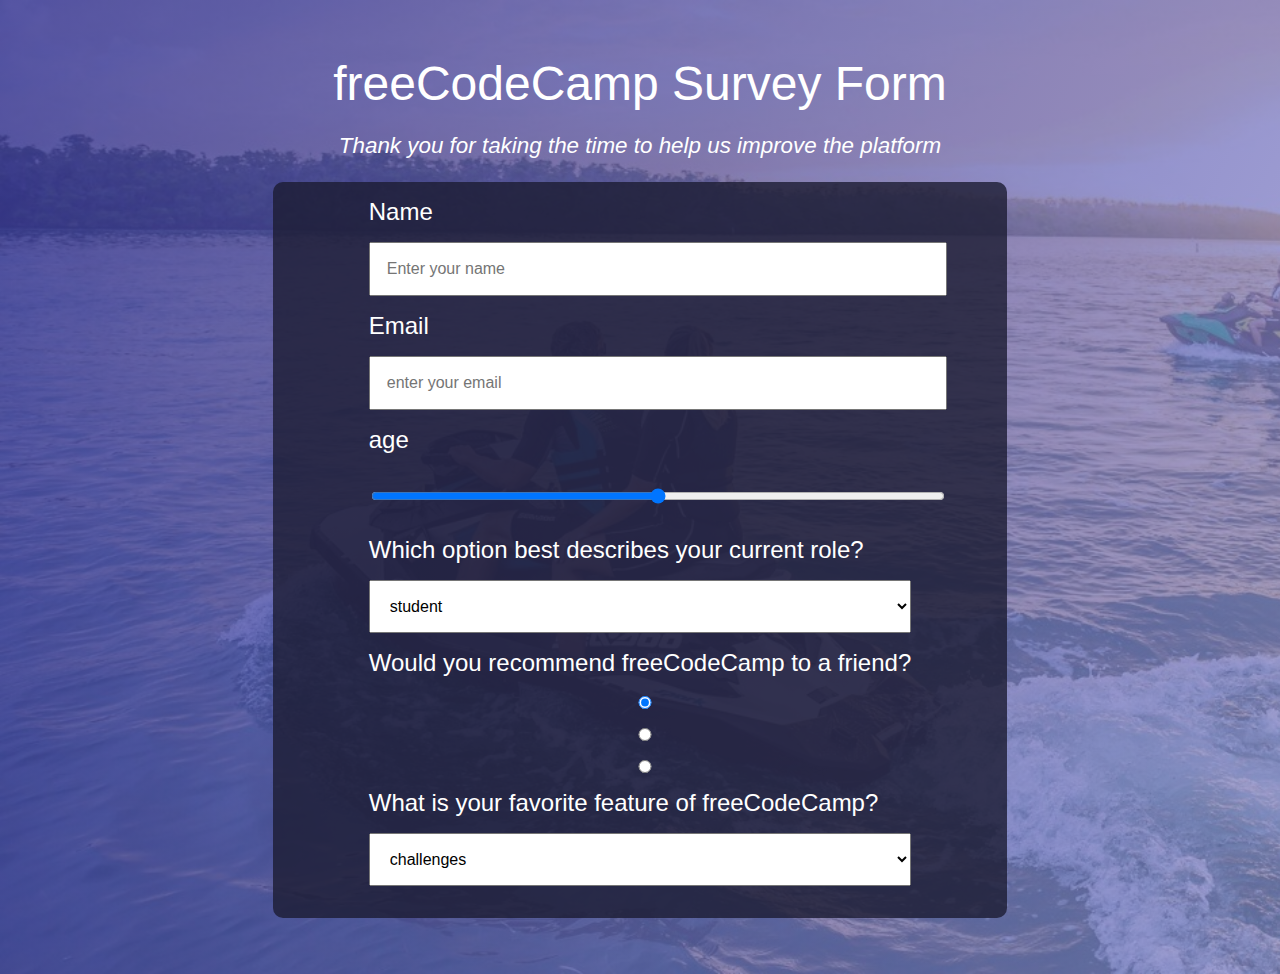
==== survey_form.html @ d3b9f4b4 "name corrected" ====
<!DOCTYPE html>
<html lang="en">
   <head>
      <meta charset="UTF-8" />
      <meta http-equiv="X-UA-Compatible" content="IE=edge" />
      <meta name="viewport" content="width=device-width, initial-scale=1.0" />
      <link rel="stylesheet" href="./survey_form.css" />
      <title>Survey Form</title>
   </head>
   <body>
      <div class="container">
         <h1>freeCodeCamp Survey Form</h1>
         <p class="thank-text">Thank you for taking the time to help us improve the platform</p>
         <section>
            <form action="#">
               <label for="name">Name</label>
               <input id="name" name="name" type="text" placeholder="Enter your name" />

               <label for="email">Email</label>
               <input type="email" name="email" id="email" placeholder="enter your email" />

               <label for="age">age</label>
               <input type="range" name="age" id="age" placeholder="enter your age" />

               <label for="role">Which option best describes your current role?</label>
               <select name="role" id="role">
                  <option value="student">student</option>
                  <option value="full time job">full time job</option>
                  <option value="other">other</option>
               </select>

               <label for="recommend">Would you recommend freeCodeCamp to a friend?</label>
               <input type="radio" checked name="recommend-friend" value="Definitely" id="test" />
               <input type="radio" name="recommend-friend" value="Maybe" id="" />
               <input type="radio" name="recommend-friend" value="Not Sure" id="" />

               <label for="favorite-feature">What is your favorite feature of freeCodeCamp?</label>
               <select name="favorite" id="">
                  <option value="challenges">challenges</option>
                  <option value="prjects">prjects</option>
                  <option value="community">community</option>
               </select>
            </form>
         </section>
      </div>
   </body>
</html>
---- survey_form.css ----
body {
   color: white;
   font-family: "Segoe UI", Tahoma, Geneva, Verdana, sans-serif;
   background-image: linear-gradient(115deg, rgba(58, 58, 158, 0.8), rgba(136, 136, 206, 0.7)),
      url("./bg.jpeg");
   background-size: cover;
}
.container {
   /* background-color: rgba(70, 70, 255, 0.7); */
   max-width: 1024px;
   margin: 0 auto;
   display: flex;
   padding: 3rem;
   align-items: center;
   flex-direction: column;
}
h1 {
   font-weight: 500;
   font-size: 3rem;
   margin: 0;
}

.thank-text {
   font-style: italic;
   font-size: 1.4rem;
}
label {
   display: block;
   font-size: 1.5rem;
   margin-bottom: 1rem;
}
form {
   /* background-color: rgb(27, 0, 201); */
   /* background-color: #1b1b32; */
   background-color: rgba(27, 27, 50, 0.8);
   padding: 1rem 6rem;
   border-radius: 10px;
}
input,
select {
   padding: 1rem;
   font-size: 1rem;
   width: 100%;
   margin-bottom: 1rem;
}
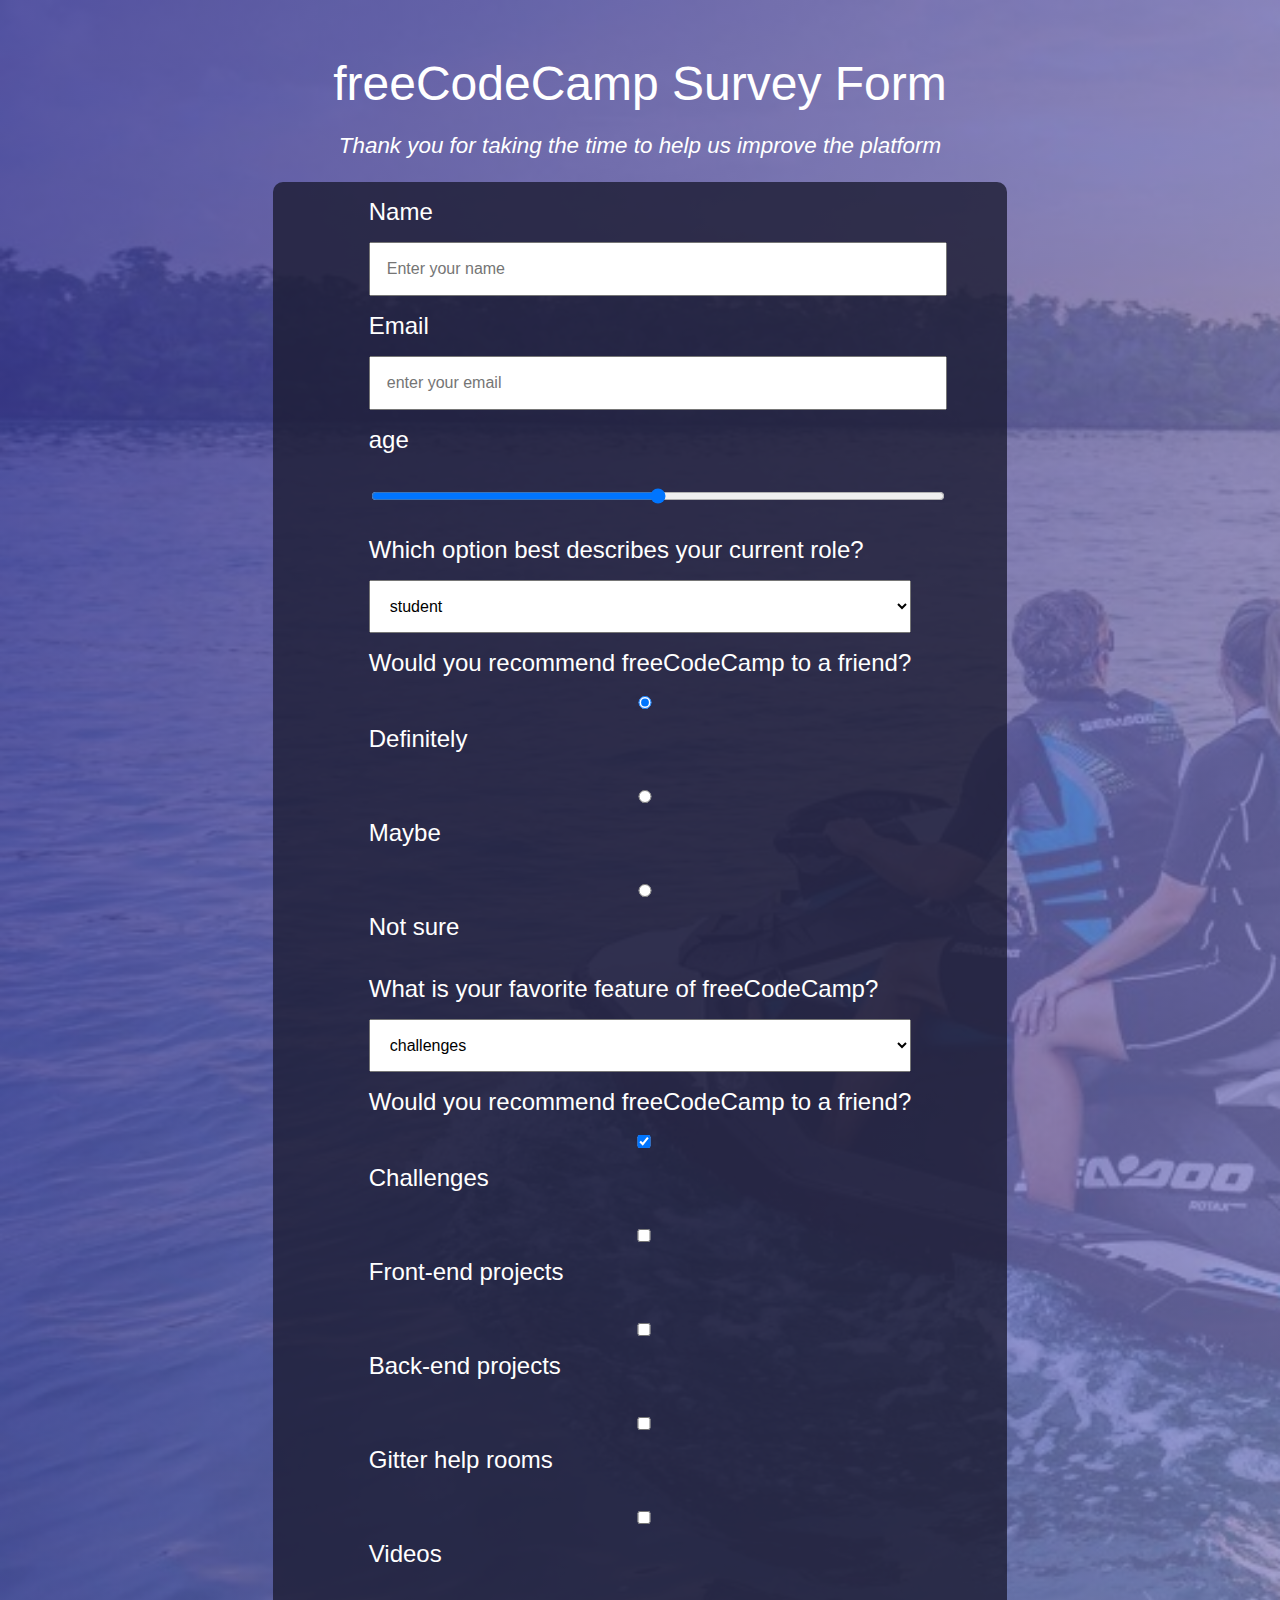
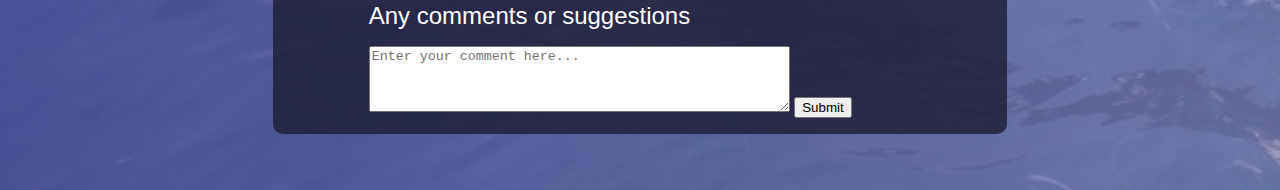
==== commit 597809bb: "changed the stylesheet and html" ====
--- a/survey_form.html
+++ b/survey_form.html
@@ -31,8 +31,11 @@
 
                <label for="recommend">Would you recommend freeCodeCamp to a friend?</label>
                <input type="radio" checked name="recommend-friend" value="Definitely" id="test" />
-               <input type="radio" name="recommend-friend" value="Maybe" id="" />
-               <input type="radio" name="recommend-friend" value="Not Sure" id="" />
+               <label for="test">Definitely</label><br>
+               <input type="radio" name="recommend-friend" value="Maybe" id="maybe" />
+               <label for="maybe">Maybe</label><br>
+               <input type="radio" name="recommend-friend" value="Not Sure" id="not_sure" />
+               <label for="not sure">Not sure</label><br>
 
                <label for="favorite-feature">What is your favorite feature of freeCodeCamp?</label>
                <select name="favorite" id="">
@@ -40,6 +43,25 @@
                   <option value="prjects">prjects</option>
                   <option value="community">community</option>
                </select>
+
+               <label class="inline" for="see_improved">Would you recommend freeCodeCamp to a friend?</label>
+               <input type="checkbox" checked name="Challenges" value="Challenges" id="challenge" />
+               <label class="inline" for="challenge">Challenges</label><br>
+               <input type="checkbox" name="Front-end projects" value="Front-end projects" id="front_end" />
+               <label class="inline" for="front_end">Front-end projects</label><br>
+               <input type="checkbox" name="Back-end projects" value="Back-end projects" id="back_end" />
+               <label class="inline" for="back-end">Back-end projects</label><br>
+               <input type="checkbox" name="Gitter_help" value="Gitter help rooms" id="gitter_help" />
+               <label class="inline" for="gitter_help">Gitter help rooms</label><br>
+               <input type="checkbox" name="videoss" value="Videos" id="videos" />
+               <label class="inline" for="videos">Videos</label><br>
+
+               <label for="comments">Any comments or suggestions</label>
+
+               <textarea id="comments" name="comments" placeholder="Enter your comment here..." rows="4" cols="50"></textarea>
+
+               <button class="submitButton">Submit</button>
+               
             </form>
          </section>
       </div>
